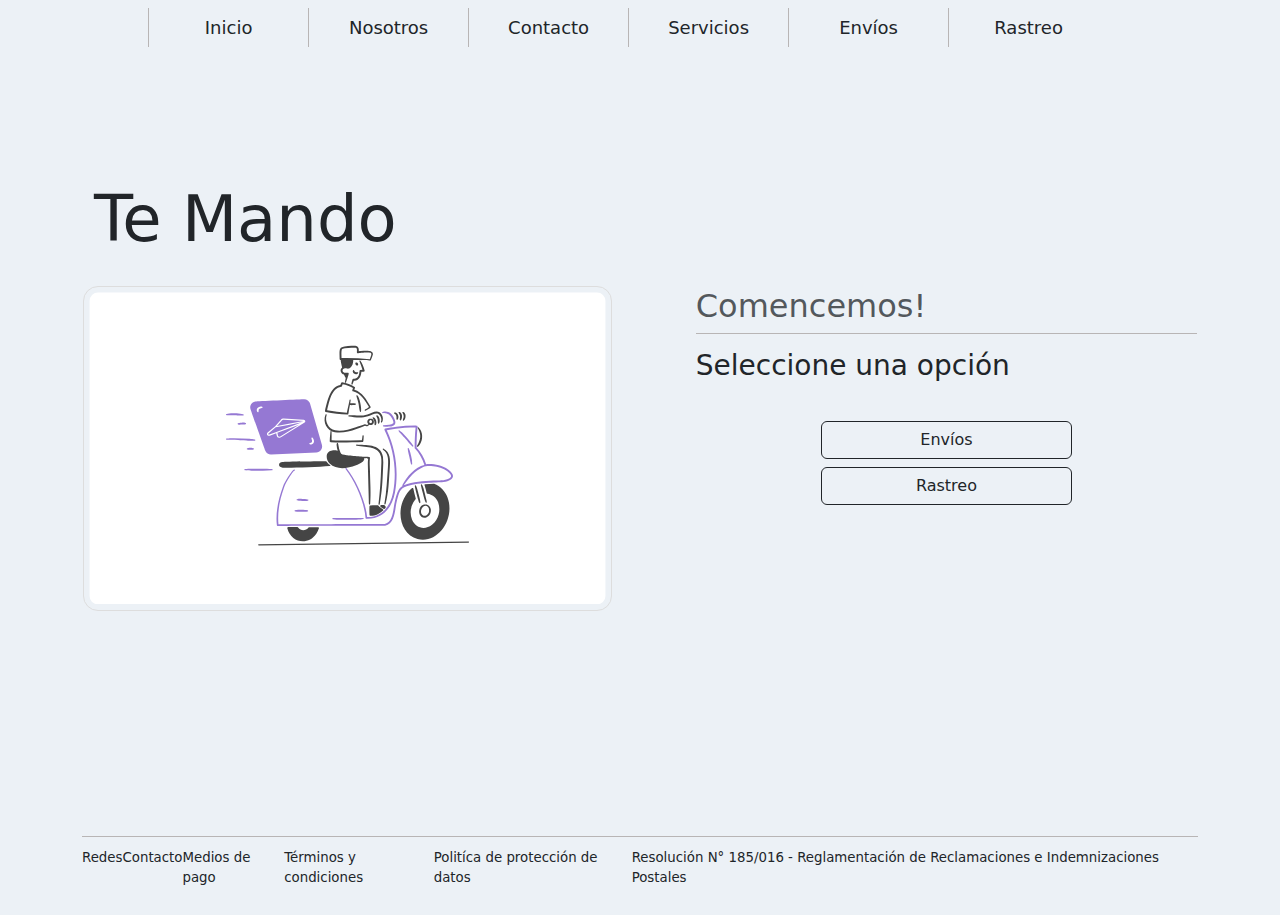
==== index.html @ 44de5142 "avances" ====
<!DOCTYPE html>
<html lang="en">

<head>
    <meta charset="UTF-8">
    <meta name="viewport" content="width=device-width, initial-scale=1.0">
    <title>Inicio</title>
    <link href="https://cdn.jsdelivr.net/npm/bootstrap@5.3.3/dist/css/bootstrap.min.css" rel="stylesheet"
        integrity="sha384-QWTKZyjpPEjISv5WaRU9OFeRpok6YctnYmDr5pNlyT2bRjXh0JMhjY6hW+ALEwIH" crossorigin="anonymous">
    <link rel="stylesheet" href="estilos/estilo.css">
</head>

<body>
    <header>
        <div class="container">
            <nav class="navbar">
                <ul>
                    <li><a type="button" class="btn btn-outline-dark" href="./index.html">Inicio</a></li>
                    <li><a type="button" class="btn btn-outline-dark" href="paginas/empresa.html">Nosotros</a></li>
                    <li><a type="button" class="btn btn-outline-dark" href="paginas/contacto.html">Contacto</a></li>
                    <li><a type="button" class="btn btn-outline-dark" href="paginas/servicios.html">Servicios</a></li>
                    <li><a type="button" class="btn btn-outline-dark" href="paginas/envio.html">Envíos</a></li>
                    <li><a type="button" class="btn btn-outline-dark" href="paginas/rastreo.html">Rastreo</a></li>
                </ul>
            </nav>
        </div>

    </header>
    <main>
        <div class="container container_main">
            <div class="imgdiv">
                <h1>Te Mando</h1>
                <img src="../imgs/Frame 5369.svg" alt="logo">
            </div>
            <div class="div_main">
                <h2 class="text-body-secondary">Comencemos!</h2>
                <h3>Seleccione una opción</h3>
                <div class="d-grid gap-2 col-6 mx-auto">
                    <a type="button" class="btn btn-outline-dark" href="paginas/envio.html">Envíos</a>
                    <a type="button" class="btn btn-outline-dark" href="paginas/rastreo.html">Rastreo</a>
                </div>
            </div>
        </div>
    </main>
    <footer>
        <div class="container">
            <nav class="navbar-footer">
                <ul>
                    <li>Redes</li>
                    <li>Contacto</li>
                    <li>Medios de pago</li>
                    <li>Términos y condiciones</li>
                    <li>Politíca de protección de datos</li>
                    <li>Resolución N° 185/016 - Reglamentación de Reclamaciones e Indemnizaciones Postales</li>
                </ul>
            </nav>
        </div>
    </footer>



    <script src="https://cdn.jsdelivr.net/npm/bootstrap@5.3.3/dist/js/bootstrap.bundle.min.js"
        integrity="sha384-YvpcrYf0tY3lHB60NNkmXc5s9fDVZLESaAA55NDzOxhy9GkcIdslK1eN7N6jIeHz"
        crossorigin="anonymous"></script>
</body>

</html>
---- estilos/estilo.css ----
body {
    background-color: rgb(236, 241, 246);
    box-sizing: border-box;
    height: 100vh;
}

.navbar {

    ul {
        box-sizing: border-box;
        width: 95%;
        display: flex;
        justify-content: center;
        list-style: none;

        li {

            a {
                border: 0px;
                width: 10rem;
                border-left: 1px solid rgb(184, 181, 181);
                border-radius: 0px;
                font-size: large;
                font-weight: 200;
            }
        }
    }
}

.container_main {
    box-sizing: border-box;
    height: 85vh;
    display: flex;
    padding: 1%;
    justify-content: space-between;
    padding-bottom: 10%;

    .imgdiv {
        display: inline;
        margin: 3% 0%;
        width: 50%;
        align-self: center;

        h1 {
            font-size: 4rem;
            font-weight: 400;
            margin-bottom: 5%;
            margin-left: 2%;
        }

        img {
            width: 95%;
            padding: 1%;
            border: 1px solid rgb(221, 221, 221);
            border-radius: 15px;
        }


    }

    .div_main {
        display: inline;
        width: 45%;
        align-self: center;

        h3 {
            border-top: 1px solid rgb(184, 181, 181);
            padding: 3% 0% 6% 0%;
        }

    }
}

.container_empresa {
    margin: 3% 0%;

    p {
        box-sizing: border-box;
        width: 70%;
        text-align: justify;
    }

    h3 {
        margin-top: 5%;
    }
}

.container_contacto {
    box-sizing: border-box;
    height: 85vh;

    .form-contacto {
        box-sizing: border-box;
        width: 75%;
        padding: 2%;

        small {
            font-style: italic;
            font-weight: 100;
            color: rgb(113, 113, 113);
        }

        div {
            label {
                font-size: large;
                font-weight: 200;

                small {
                    font-size: smaller;
                    font-style: italic;
                    font-weight: 100;
                    color: rgb(113, 113, 113);
                }
            }

            input:valid {
                border: 1px solid green;
            }

            .btn {
                border: 1px solid rgb(184, 181, 181);
            }
        }
    }
}

.container_servicios {
    box-sizing: border-box;
    height: 75vh;
    width: 55%;
    display: flex;
    flex-direction: column;
    padding: 1%;

    h3 {
        padding-top: 15%;
        padding-bottom: 5%;
        font-weight: normal;
    }
}

.container_rastreo {
    box-sizing: border-box;
    height: 85vh;

    .rastreo_form {
        div {
            margin: 5% 0%;

            label {
                font-size: large;
                font-weight: 400;
            }

            button {
                width: 50%;
            }
        }
    }
}

.container_envio {

    form {
        padding: 3% 0%;
        column-gap: 60px;

        small {
            font-style: italic;
            font-weight: 100;
            color: rgb(113, 113, 113);
        }

        div {
            label {
                font-size: large;
                font-weight: 200;
            }

            input:valid {
                border: 1px solid green;
            }

            .btn {
                border: 1px solid rgb(184, 181, 181);
                margin-bottom: 5%;
            }
        }

        .dimensiones {
            max-width: 20rem;
        }

        .checks {
            padding: 3% 0%;
            margin: 5% 0%;
            width: 80%;
            display: flex;
            align-items: center;
            justify-content: space-evenly;

            gap: 200px;
            border-top: 1px solid rgb(184, 181, 181);
            border-bottom: 1px solid rgb(184, 181, 181);

            h3 {
                margin: 5% 0%;
                width: 100%;
                font-size: larger;
                font-weight: 200;
            }
        }

        .fecha {
            padding-bottom: 4%;
            width: 80%;
            gap: 50px;
            border-bottom: 1px solid rgb(184, 181, 181);

            label {
                font-size: larger;
                font-weight: 200;
            }

            input {
                max-width: 20%;
            }
        }

        .instrucciones {
            padding: 3% 0%;
            width: 60%;
        }

    }

}

footer {

    .container {
        box-sizing: border-box;
        width: 100vw;

        .navbar-footer {
            border-top: 1px solid rgb(184, 181, 181);
            width: 100%;
            padding: 1% 0;

            ul {
                list-style: none;
                display: flex;
                justify-content: space-between;
                padding: 0;

                li {
                    font-size: smaller;
                }
            }
        }
    }
}

@media (max-width: 767px) {

    body {
        margin: 2%;
    }

    header {
        box-sizing: border-box;
        width: 99%;

        div {

            .navbar {

                ul {
                    display: flex;
                    justify-content: center;
                    list-style: none;
                    padding: 0;

                    li {
                        width: 15%;

                        a {
                            box-sizing: border-box;
                            width: 100%;
                            border-left: 1px solid rgb(184, 181, 181);
                            font-size: smaller;
                            font-weight: 400;
                            padding: 0px;
                        }
                    }
                }
            }
        }
    }

    .container_main {
        box-sizing: border-box;
        height: 80vh;
        display: flex;
        flex-direction: column;
        padding: 5%;
        gap: 5vh;
        align-items: center;
        justify-content: space-evenly;

        .imgdiv {
            display: block;
            margin: 3% 0%;
            width: 90%;

            img {
                width: 100%;
                padding: 1%;
                border: 1px solid rgb(221, 221, 221);
                border-radius: 15px;
            }


        }

        .div_main {
            display: block;
            width: 90%;
            align-self: center;


            h3 {
                border-top: 1px solid rgb(184, 181, 181);
            }

            div {
                width: 90%;
                gap: 5vh
            }

        }
    }

    .container_empresa {

        h3 {
            margin-top: 15%;
        }

        p {
            width: 95%;
            margin: 5% 0;
        }
    }

    .container_contacto {

        h2 {
            margin: 5% 0;
            font-weight: 400;
        }

        .form-contacto {

            width: 95%;
            padding-top: 10%;
        }
    }

    .container_servicios {
        height: 60vh;
        width: 90%;
    }

    .container_envio {
        form {

            .dimensiones {
                margin-left: 0%;
                max-width: none;
                margin-bottom: 5%;
            }

            .checks {
                width: 99%;
                flex-direction: column;
                gap: 20px;
                padding-left: 3%;
                align-items: start;
            }

            .fecha {
                width: 99%;
                gap: 0px;
                justify-content: space-between;

                input {
                    max-width: 50%;
                }
            }

            .instrucciones {
                margin: 5% 3%;
                width: 95%;
                border-bottom: 1px solid rgb(184, 181, 181);
            }

            div {

                .btn {
                    width: 70%;
                    margin: 0% 10% 10% 15%;
                }
            }
        }

    }

    .container_rastreo {
        height: 70vh;
        text-align: center;

        h2 {
            margin: 10%;
        }

        .rastreo_form {

            padding: 5% 0%;

            div {
                box-sizing: border-box;
                margin: 5% 0%;
                width: 99%;

                label {
                    margin-bottom: 5%;
                }

                button {
                    width: 100%;
                    margin-top: 5%;
                }
            }
        }
    }

    footer {

        .container {


            .navbar-footer {

                padding-top: 5%;

                ul {
                    list-style: none;
                    display: flex;
                    flex-direction: column;
                    gap: 5px;
                    padding: 0;

                    li {
                        text-align: center;
                        font-size: smaller;
                    }
                }
            }
        }
    }
}
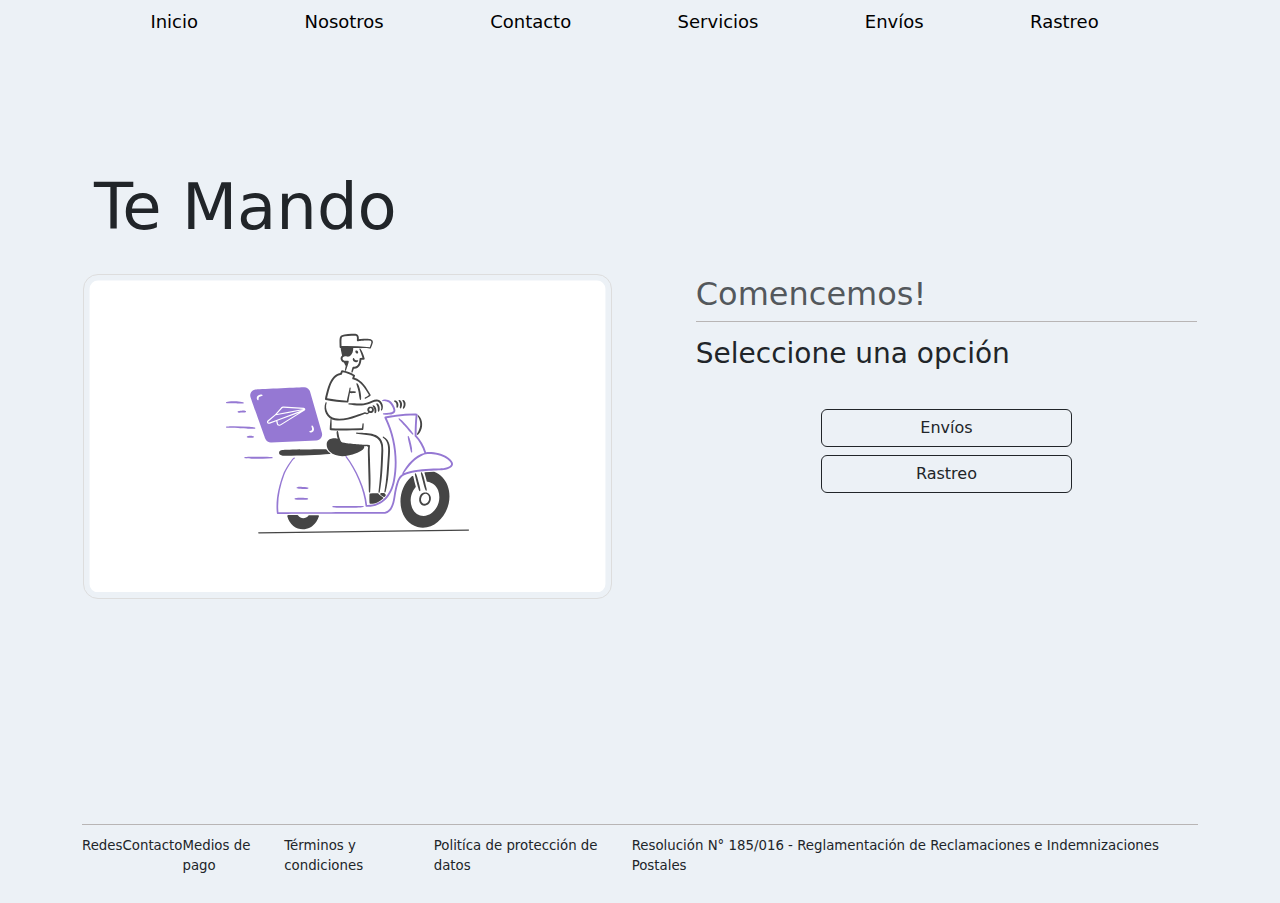
==== commit 40738dd7: "avances" ====
--- a/index.html
+++ b/index.html
@@ -12,20 +12,27 @@
 
 <body>
     <header>
-        <div class="container">
-            <nav class="navbar">
-                <ul>
-                    <li><a type="button" class="btn btn-outline-dark" href="./index.html">Inicio</a></li>
-                    <li><a type="button" class="btn btn-outline-dark" href="paginas/empresa.html">Nosotros</a></li>
-                    <li><a type="button" class="btn btn-outline-dark" href="paginas/contacto.html">Contacto</a></li>
-                    <li><a type="button" class="btn btn-outline-dark" href="paginas/servicios.html">Servicios</a></li>
-                    <li><a type="button" class="btn btn-outline-dark" href="paginas/envio.html">Envíos</a></li>
-                    <li><a type="button" class="btn btn-outline-dark" href="paginas/rastreo.html">Rastreo</a></li>
-                </ul>
-            </nav>
-        </div>
-
+        <nav class="navbar navbar-expand-lg">
+            <div class="container-fluid">
+                <button class="navbar-toggler" type="button" data-bs-toggle="collapse"
+                    data-bs-target="#navbarTogglerDemo01" aria-controls="navbarTogglerDemo01" aria-expanded="false"
+                    aria-label="Toggle navigation">
+                    <span class="navbar-toggler-icon"></span>
+                </button>
+                <div class="collapse navbar-collapse" id="navbarTogglerDemo01">
+                    <ul>
+                        <li><a href="#">Inicio</a></li>
+                        <li><a href="paginas/empresa.html">Nosotros</a></li>
+                        <li><a href="paginas/contacto.html">Contacto</a></li>
+                        <li><a href="paginas/servicios.html">Servicios</a></li>
+                        <li><a href="paginas/envio.html">Envíos</a></li>
+                        <li><a href="paginas/rastreo.html">Rastreo</a></li>
+                    </ul>
+                </div>
+            </div>
+        </nav>
     </header>
+    
     <main>
         <div class="container container_main">
             <div class="imgdiv">
--- a/estilos/estilo.css
+++ b/estilos/estilo.css
@@ -10,18 +10,21 @@
         box-sizing: border-box;
         width: 95%;
         display: flex;
-        justify-content: center;
+        justify-content: space-evenly;
         list-style: none;
 
         li {
 
             a {
-                border: 0px;
-                width: 10rem;
-                border-left: 1px solid rgb(184, 181, 181);
-                border-radius: 0px;
+                text-decoration: none;
+                color: black;
                 font-size: large;
                 font-weight: 200;
+            }
+            
+            a:hover {
+                text-decoration: underline;
+                font-weight: 400;
             }
         }
     }
@@ -72,16 +75,20 @@
 }
 
 .container_empresa {
-    margin: 3% 0%;
-
-    p {
-        box-sizing: border-box;
-        width: 70%;
-        text-align: justify;
-    }
-
-    h3 {
-        margin-top: 5%;
+
+    .empresa {
+
+        margin: 3% 0%;
+
+        p {
+            box-sizing: border-box;
+            width: 70%;
+            text-align: justify;
+        }
+
+        h3 {
+            margin-top: 5%;
+        }
     }
 }
 
@@ -125,17 +132,21 @@
 }
 
 .container_servicios {
-    box-sizing: border-box;
-    height: 75vh;
-    width: 55%;
-    display: flex;
-    flex-direction: column;
-    padding: 1%;
-
-    h3 {
-        padding-top: 15%;
-        padding-bottom: 5%;
-        font-weight: normal;
+
+    .servicios {
+
+        box-sizing: border-box;
+        height: 75vh;
+        width: 55%;
+        display: flex;
+        flex-direction: column;
+        padding: 1%;
+
+        h3 {
+            padding-top: 15%;
+            padding-bottom: 5%;
+            font-weight: normal;
+        }
     }
 }
 
@@ -150,6 +161,10 @@
             label {
                 font-size: large;
                 font-weight: 400;
+            }
+
+            input:valid {
+                border: 1px solid green;
             }
 
             button {
@@ -267,36 +282,29 @@
         margin: 2%;
     }
 
-    header {
-        box-sizing: border-box;
-        width: 99%;
-
-        div {
-
-            .navbar {
-
-                ul {
-                    display: flex;
-                    justify-content: center;
-                    list-style: none;
-                    padding: 0;
-
-                    li {
-                        width: 15%;
-
-                        a {
-                            box-sizing: border-box;
-                            width: 100%;
-                            border-left: 1px solid rgb(184, 181, 181);
-                            font-size: smaller;
-                            font-weight: 400;
-                            padding: 0px;
-                        }
-                    }
-                }
-            }
-        }
-    }
+    .navbar {
+
+        ul {
+            display: block;
+            margin-top: 5%;
+            padding-left: 2%;
+            width: 100%;
+
+            li {
+                margin: 2% 0;
+
+                a {
+                    font-size: medium;
+                    font-weight: 400;
+                }   
+
+                a:hover {
+                    font-weight: 500;
+                }
+            }
+        }
+    }
+
 
     .container_main {
         box-sizing: border-box;
@@ -313,6 +321,10 @@
             margin: 3% 0%;
             width: 90%;
 
+            h1 {
+                font-size: 3rem;
+            }
+
             img {
                 width: 100%;
                 padding: 1%;
@@ -343,17 +355,30 @@
 
     .container_empresa {
 
+        h1,
+        h2,
         h3 {
-            margin-top: 15%;
-        }
-
-        p {
-            width: 95%;
-            margin: 5% 0;
+            text-align: center;
+        }
+
+        .empresa {
+            h3 {
+                margin-top: 15%;
+            }
+
+            p {
+                width: 95%;
+                margin: 5% 0;
+            }
         }
     }
 
     .container_contacto {
+
+        h1,
+        h2 {
+            text-align: center;
+        }
 
         h2 {
             margin: 5% 0;
@@ -361,18 +386,31 @@
         }
 
         .form-contacto {
-
             width: 95%;
             padding-top: 10%;
         }
     }
 
     .container_servicios {
-        height: 60vh;
-        width: 90%;
+
+        h1,
+        h2 {
+            text-align: center;
+        }
+
+        .servicios {
+            height: 60vh;
+            width: 90%;
+        }
     }
 
     .container_envio {
+
+        h1,
+        h2 {
+            text-align: center;
+        }
+
         form {
 
             .dimensiones {
